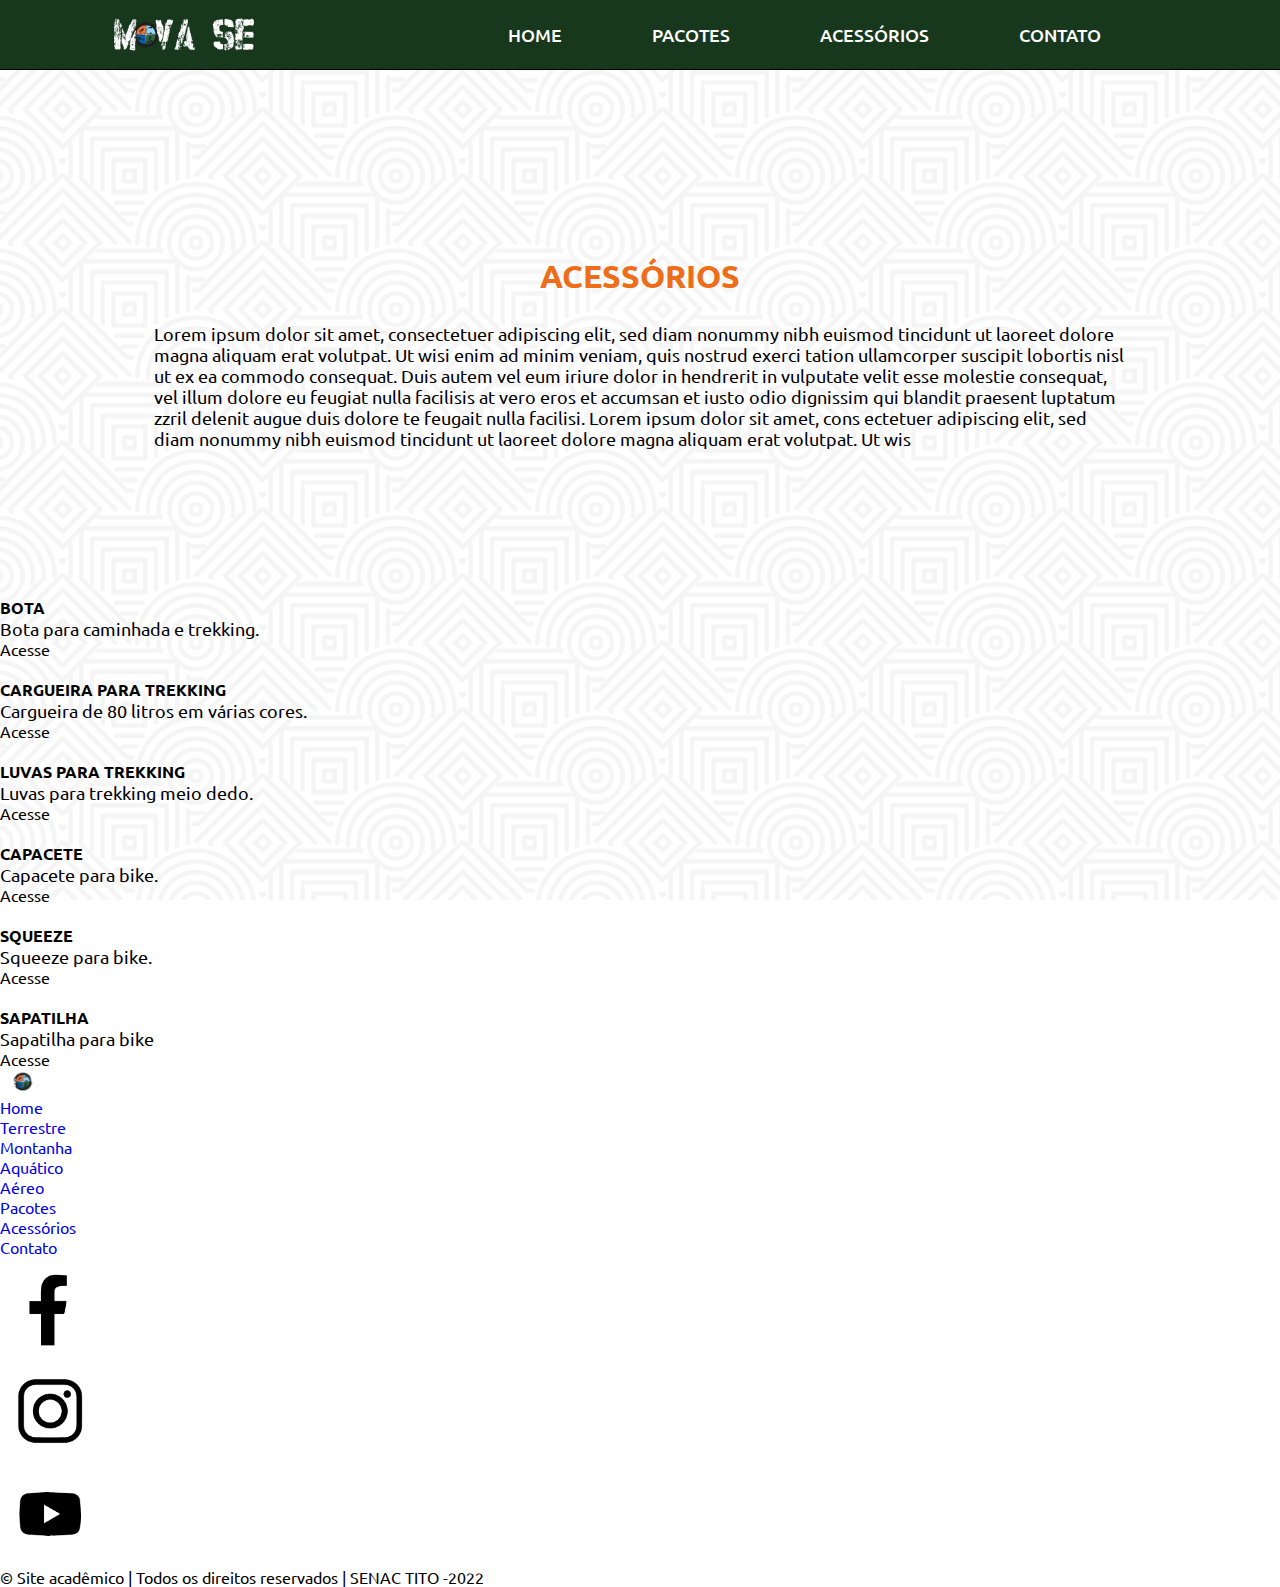
==== site_radical-senac/acessorios.html @ 9a8086a1 "Primeiros arquivos" ====
<!DOCTYPE html>
<html lang="pt-br">
  <head>
    <meta charset="UTF-8" />
    <meta name="viewport" content="width=device-width, initial-scale=1.0" />
    <link rel="icon" href="imagens/icone_logo.png" sizes="64x64" />
    <link rel="stylesheet" href="css/estilos.css" />
    <title>Mova-se</title>
  </head>
  <body>
    <header>
      <h1>
        <a class="flex" href="index.html"
          ><img class="logo" src="imagens/logo.png" alt="Logotipo"
        /></a>
      </h1>
      <nav class="flex">
        <ul>
          <li><a href="index.html">Home</a></li>
          <li><a href="pacotes.html">Pacotes</a></li>
          <li><a href="acessorios.html">Acessórios</a></li>
          <li><a href="contato.html">Contato</a></li>
        </ul>
      </nav>
    </header>
    <main id="conteudo">
      <div class="conteudo-info">
        <h2 class="titulo">Acessórios</h2>
        <p>
          Lorem ipsum dolor sit amet, consectetuer adipiscing elit, sed diam
          nonummy nibh euismod tincidunt ut laoreet dolore magna aliquam erat
          volutpat. Ut wisi enim ad minim veniam, quis nostrud exerci tation
          ullamcorper suscipit lobortis nisl ut ex ea commodo consequat. Duis
          autem vel eum iriure dolor in hendrerit in vulputate velit esse
          molestie consequat, vel illum dolore eu feugiat nulla facilisis at
          vero eros et accumsan et iusto odio dignissim qui blandit praesent
          luptatum zzril delenit augue duis dolore te feugait nulla facilisi.
          Lorem ipsum dolor sit amet, cons ectetuer adipiscing elit, sed diam
          nonummy nibh euismod tincidunt ut laoreet dolore magna aliquam erat
          volutpat. Ut wis
        </p>
      </div>
      <div class="acessorios">
        <div class="produtos">
          <div class="img-produto">
            <img src="imagem/bota.jpg" alt="" />
          </div>
          <h4>BOTA</h4>
          <p>Bota para caminhada e trekking.</p>
          <div class="acesse">Acesse</div>
        </div>

        <div class="produtos">
          <div class="img-produto">
            <img src="imagem/mochila.jpg" alt="" />
          </div>
          <h4>CARGUEIRA PARA TREKKING</h4>
          <p>Cargueira de 80 litros em várias cores.</p>
          <div class="acesse">Acesse</div>
        </div>

        <div class="produtos">
          <div class="img-produto">
            <img src="imagem/luvas.jpg" alt="" />
          </div>
          <h4>LUVAS PARA TREKKING</h4>
          <p>Luvas para trekking meio dedo.</p>
          <div class="acesse">Acesse</div>
        </div>
      </div>

      <div class="acessorios">
        <div class="produtos">
          <div class="img-produto">
            <img src="imagem/capacete.jpg" alt="" />
          </div>
          <h4>CAPACETE</h4>
          <p>Capacete para bike.</p>
          <div class="acesse">Acesse</div>
        </div>

        <div class="produtos">
          <div class="img-produto">
            <img src="imagem/squeeze.jpg" alt="" />
          </div>
          <h4>SQUEEZE</h4>
          <p>Squeeze para bike.</p>
          <div class="acesse">Acesse</div>
        </div>

        <div class="produtos">
          <div class="img-produto">
            <img src="imagem/sapatilha-escalada.jpg" alt="" />
          </div>
          <h4>SAPATILHA</h4>
          <p>Sapatilha para bike</p>
          <div class="acesse">Acesse</div>
        </div>
      </div>
    </main>
    <footer class="rodape">
      <div class="rodape-conteudo">
        <div id="logo-rodape">
          <a href="index.html"><img src="imagens/logo.png" alt="Logotipo" /></a>
        </div>
        <div class="menu-rodape">
          <ul>
            <li><a href="index.html">Home</a></li>
            <li><a href="pacotes.html">Terrestre</a></li>
            <li><a href="pacotes.html">Montanha</a></li>
            <li><a href="pacotes.html">Aquático</a></li>
            <li><a href="pacotes.html">Aéreo</a></li>
          </ul>
        </div>
        <div class="menu-rodape">
          <ul>
            <li><a href="pacotes.html">Pacotes</a></li>
            <li><a href="acessorios.html">Acessórios</a></li>
            <li><a href="contato.html">Contato</a></li>
          </ul>
        </div>
        <div class="redes">
          <ul>
            <li>
              <a href=""
                ><img src="imagens/facebook.png" alt="Logo do facebook"
              /></a>
            </li>
            <li>
              <a href=""
                ><img src="imagens/insta.png" alt="Logo do instagram"
              /></a>
            </li>
            <li>
              <a href=""
                ><img src="imagens/youtube.png" alt="Logo do youtube"
              /></a>
            </li>
          </ul>
        </div>
        <div class="assinatura">
          <p>
            &copy; Site acadêmico | Todos os direitos reservados | SENAC TITO
            -2022
          </p>
        </div>
      </div>
    </footer>
  </body>
</html>
---- site_radical-senac/css/estilos.css ----
@charset "UTF-8";
@import url('https://fonts.googleapis.com/css2?family=Ubuntu:ital,wght@0,300;0,400;0,500;0,700;1,300;1,400;1,500;1,700&display=swap');

/* Regras usando o fluxo de trabalho mobile-first */

* {
  box-sizing: border-box;
  margin: 0;
  padding: 0;
}

body {
  font-family: "Ubuntu", sans-serif;
  background-image: url(../imagens/hypnotize.png);
  background-attachment: fixed;
}

a {
  text-decoration: none;
}

/* Regra para títulos e parágrafos (Reset customizado)
Removemos os espaçamentos deste elementos */

h1,
h2,
h3,
p {
  margin: 0;
  padding: 0;
}

/* Regra para todas as imagens */

img {
  max-width: 100%;
}

.flex {
  display: flex;
  justify-content: center;
  align-items: center;
}

/* Regra de Menu de navegação */
/* Ativamos o elemento flex para o alinhamento
horizontal e vertical do conteúdo */

header {
  display: flex;
  position: fixed;
  justify-content: space-around;
  align-items: center;
  height: 70px;
  width: 100%;
  z-index: 1000;
  background-color: #18381d;
  border-bottom: solid 1px;
}

.logo {
  width: 140px;
}

nav ul {
  display: flex;
  list-style-type: none;
}

nav li {
  margin-right: 40px;
}

nav a {
  padding: 14px 25px;
  color: white;
  font-size: 18px;
  font-weight: 500;
  text-transform: uppercase;
}

nav a:link,
nav a:visited {
  transition: background-color 1s;
  min-height: inherit;
  padding: 14px 25px;
  align-items: center;
  justify-content: center;
}

nav a:hover {
  background-color: #a98e12;
  transition: background-color 1s;
  color: black;
  border-radius: 5%;
}

#conteudo {
  max-width: 100%;
  margin: auto;
}

#conteudo p {
  font-size: 1.1em;
}

.titulo {
  color: #ed6d19;
  font-size: 2em;
  font-weight: bold;
  text-align: center;
  text-transform: uppercase;
}

#destaque {
  max-height: 500px;
  height: 100%;
}

#destaque img {
  border-bottom: dotted #ed6d19 5px;
}

.text-destaque {
  position: relative;
  background-color: rgba(255, 255, 255, 0.8);
  height: 90px;
  bottom: 140px;
  width: 100%;
  margin-top: 5px;
}

.text-destaque h2 {
  font-size: 2em !important;
  margin-top: 5px;
  padding: 5px 0 3px 50px;
}

text-destaque p {
  margin-top: 5px;
  font-size: 1.1em;
  padding: 0 0 5px 50px;
}

#frase {
  color: white;
  background-color: #ed6d19;
  text-align: center;
  height: 80px;
}

#frase p {
  font-size: 1.3em;
  padding: 20px;
}

footer img {
  width: 100px;
}

.card {
  margin: 15px 0;
  padding: 5px;
}

.card p {
  padding: 1% 0 2% 0;
  text-align: center;
}

.card-conteudo figure {
  position: relative;
  width: 50%;
  margin: 1%;
}

.card-conteudo {
  display: flex;
  justify-content: center;
  align-items: center;
  flex-wrap: wrap;
}

.card-conteudo img {
  box-shadow: gray 1px 1px 5px;
}

.card-conteudo a img {
  transition: 1s;
  filter: opacity(0.5);
}

.card-conteudo figcaption {
  position: absolute;
  left: 0;
  bottom: 20px;
  width: 100%;
  padding: 10px 0;
  background-color: rgba(127, 127, 128, 0.8);
  color: white;
  text-align: center;
  font-weight: bold;
  text-transform: uppercase;
}

.card-conteudo a:hover img,
.card-conteudo a:focus img {
  filter: opacity(1);
}

#titulo-video {
  color: white;
  padding: 15px;
}

#video {
  width: 100%;
  background-color: rgba(6, 99, 46, 0.5);
  text-align: center;
}

iframe {
  display: block;
  margin: auto;
  padding: 2% 0 8% 0;
  max-width: 80%;
}

.conteudo-info {
  padding-top: 20%;
}

.conteudo-info p {
  margin: 2% 12% 10%;
}

#card-pacote {
  display: flex;
  padding: 10px;
  background-color: rgba(6, 99, 46, 0.5);
  text-align: center;
}

.card-pacote-info {
  max-width: 300px;
  margin: 1%;
  padding: 1%;
  border-radius: 5px;
  box-shadow: gray 1px 1px 5px;
  background-color: white;
}

.card-pacote-info h3 {
  padding: 1%;
  text-align: left;
}

.card-pacote-info p {
  padding: 3% 2px;
  text-align: justify;
}

.pac-flex {
  display: flex;
  margin-top: 15px;
}

.pac-fotos, .pac-reserva {
  width: 100px;
  padding: 5px;
  border-radius: 3px;
  text-align: center;
  text-transform: uppercase;
  font-weight: 800;
  color: black;
  background-color: #a98e12;
}

.pac-fotos a, .pac-reserva a {
  width: 100px;
  padding: 5px;
  color: black;
}

.pac-fotos a:hover, .pac-reserva a:hover {
  width: 100px;
  padding: 5px;
  background-color: #ECDA87;
  color: white;
  transition: background-color 1s;
  border-radius: 5%;
}

.pac-fotos a:link, .pac-reserva a:link,
.pac-fotos a:visited, .pac-reserva a:visited {
  transition: background-color 2s;
  color: black;
  min-height: inherit;
  padding: 5px;
}
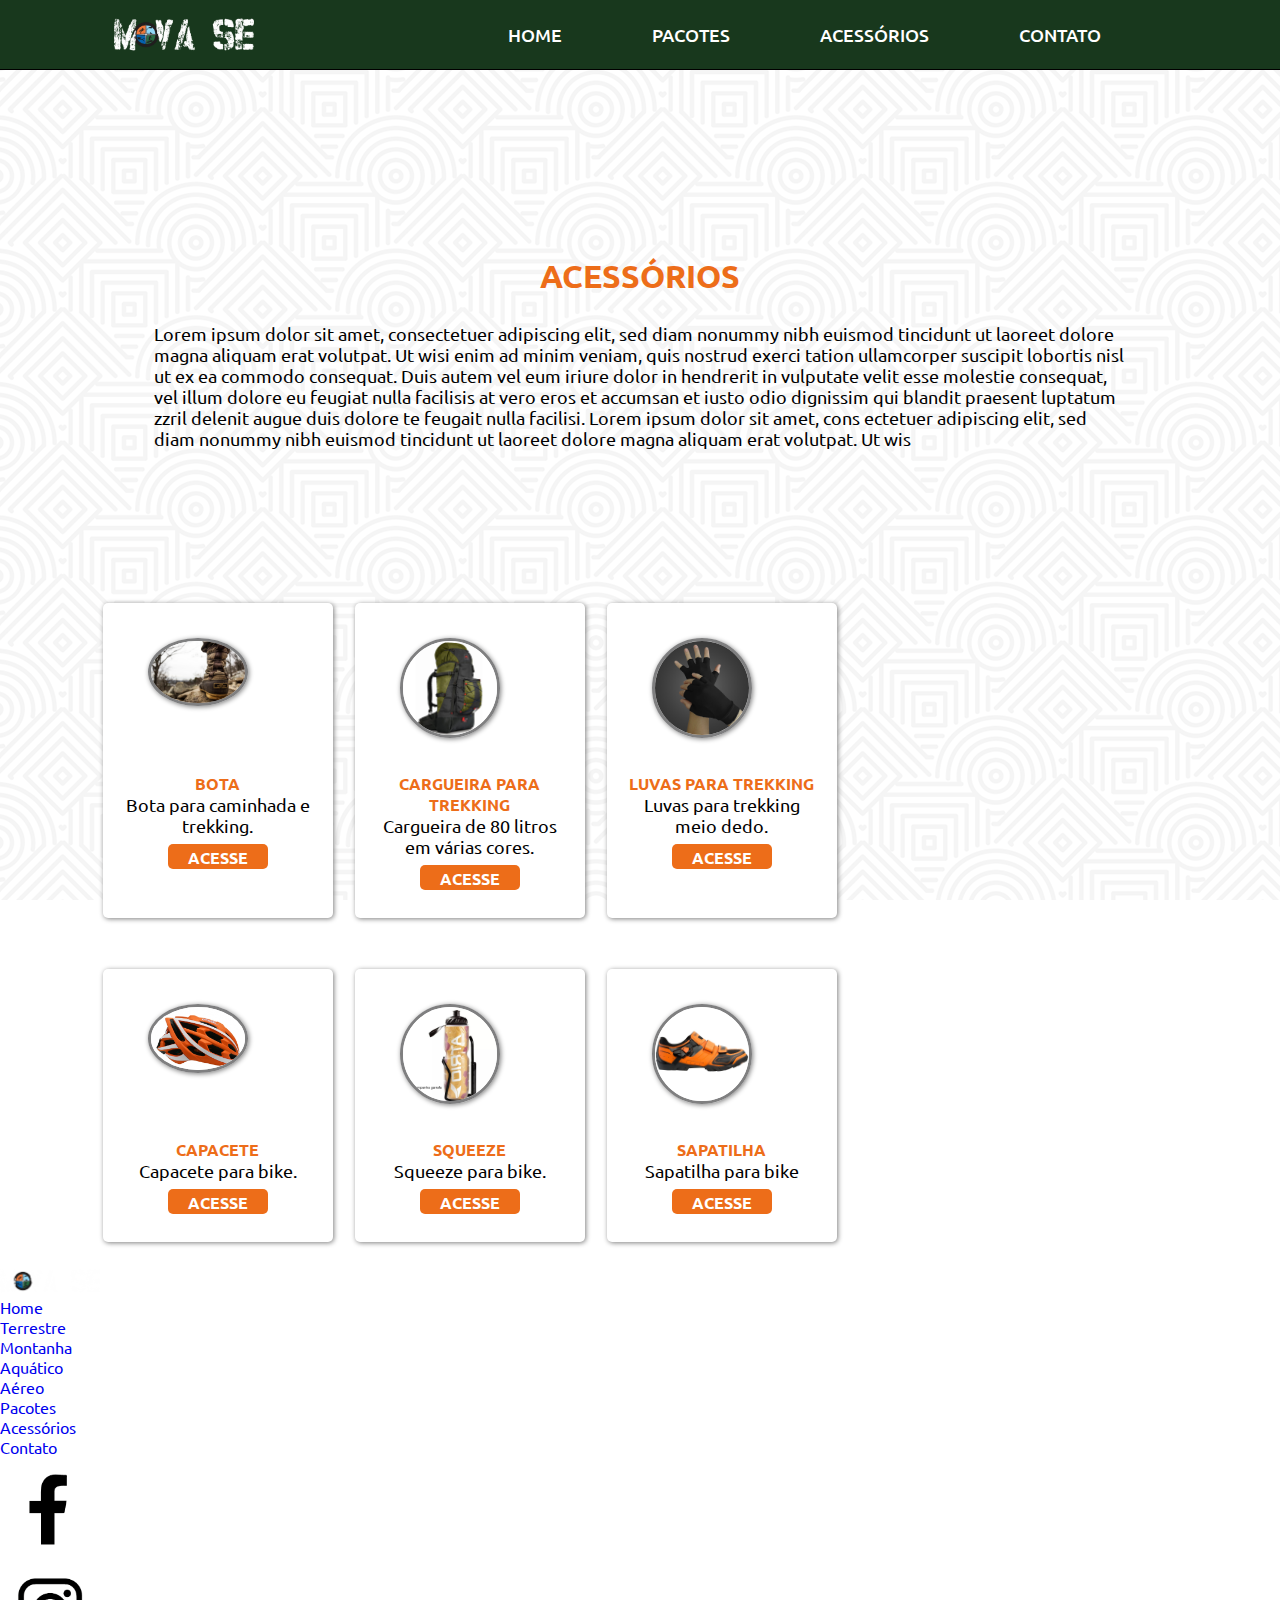
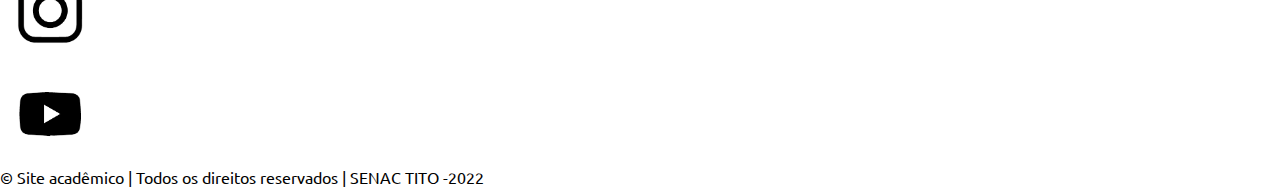
==== commit ab3ed84e: "update styles" ====
--- a/site_radical-senac/acessorios.html
+++ b/site_radical-senac/acessorios.html
@@ -43,7 +43,7 @@
       <div class="acessorios">
         <div class="produtos">
           <div class="img-produto">
-            <img src="imagem/bota.jpg" alt="" />
+            <img src="imagens/bota.jpg" alt="" />
           </div>
           <h4>BOTA</h4>
           <p>Bota para caminhada e trekking.</p>
@@ -52,7 +52,7 @@
 
         <div class="produtos">
           <div class="img-produto">
-            <img src="imagem/mochila.jpg" alt="" />
+            <img src="imagens/mochila.jpg" alt="" />
           </div>
           <h4>CARGUEIRA PARA TREKKING</h4>
           <p>Cargueira de 80 litros em várias cores.</p>
@@ -61,7 +61,7 @@
 
         <div class="produtos">
           <div class="img-produto">
-            <img src="imagem/luvas.jpg" alt="" />
+            <img src="imagens/luvas.jpg" alt="" />
           </div>
           <h4>LUVAS PARA TREKKING</h4>
           <p>Luvas para trekking meio dedo.</p>
@@ -72,7 +72,7 @@
       <div class="acessorios">
         <div class="produtos">
           <div class="img-produto">
-            <img src="imagem/capacete.jpg" alt="" />
+            <img src="imagens/capacete.jpg" alt="" />
           </div>
           <h4>CAPACETE</h4>
           <p>Capacete para bike.</p>
@@ -81,7 +81,7 @@
 
         <div class="produtos">
           <div class="img-produto">
-            <img src="imagem/squeeze.jpg" alt="" />
+            <img src="imagens/squeeze.jpg" alt="" />
           </div>
           <h4>SQUEEZE</h4>
           <p>Squeeze para bike.</p>
@@ -90,7 +90,7 @@
 
         <div class="produtos">
           <div class="img-produto">
-            <img src="imagem/sapatilha-escalada.jpg" alt="" />
+            <img src="imagens/sapatilha-escalada.jpg" alt="" />
           </div>
           <h4>SAPATILHA</h4>
           <p>Sapatilha para bike</p>
--- a/site_radical-senac/css/estilos.css
+++ b/site_radical-senac/css/estilos.css
@@ -299,3 +299,72 @@
   padding: 5px;
 }
 
+.acessorios {
+  display: flex;
+  margin: auto;
+  width: 88%;
+  padding: 15px;
+}
+
+.produtos img {
+  max-width: 100px;
+  border: solid #7f7f80 3px;
+  border-radius: 100%;
+  box-shadow: grey 1px 1px 5px;
+  margin: 10%;
+}
+
+.produtos {
+  box-shadow: grey 1px 1px 5px;
+  text-align: center;
+  padding: 20px;
+  width: 230px;
+  background-color: white;
+  margin: 1%;
+  border-radius: 5px;
+}
+
+.produtos h4 {
+  color: #ed6d19;
+  text-transform: uppercase;
+}
+
+.img-produto {
+  width: 150px;
+  height: 150px;
+}
+
+.acesse {
+  text-transform: uppercase;
+  background-color: #ed6d19;
+  width: 100px;
+  height: 25px;
+  padding: 3px;
+  margin: 8px auto;
+  border-radius: 5px;
+  color: white;
+  font-weight: 600;
+}
+
+#conteudo-contato {
+  display: flex;
+}
+
+.cont-contato {
+  width: 400px;
+  margin: 3%;
+}
+
+.formulario h2,
+.formulario p,
+form {
+  text-align: right;
+  margin: 1%;
+}
+
+.localizacao h2,
+.localizacao p,
+.localizacao iframe {
+  text-align: left;
+  margin: 1%;
+}
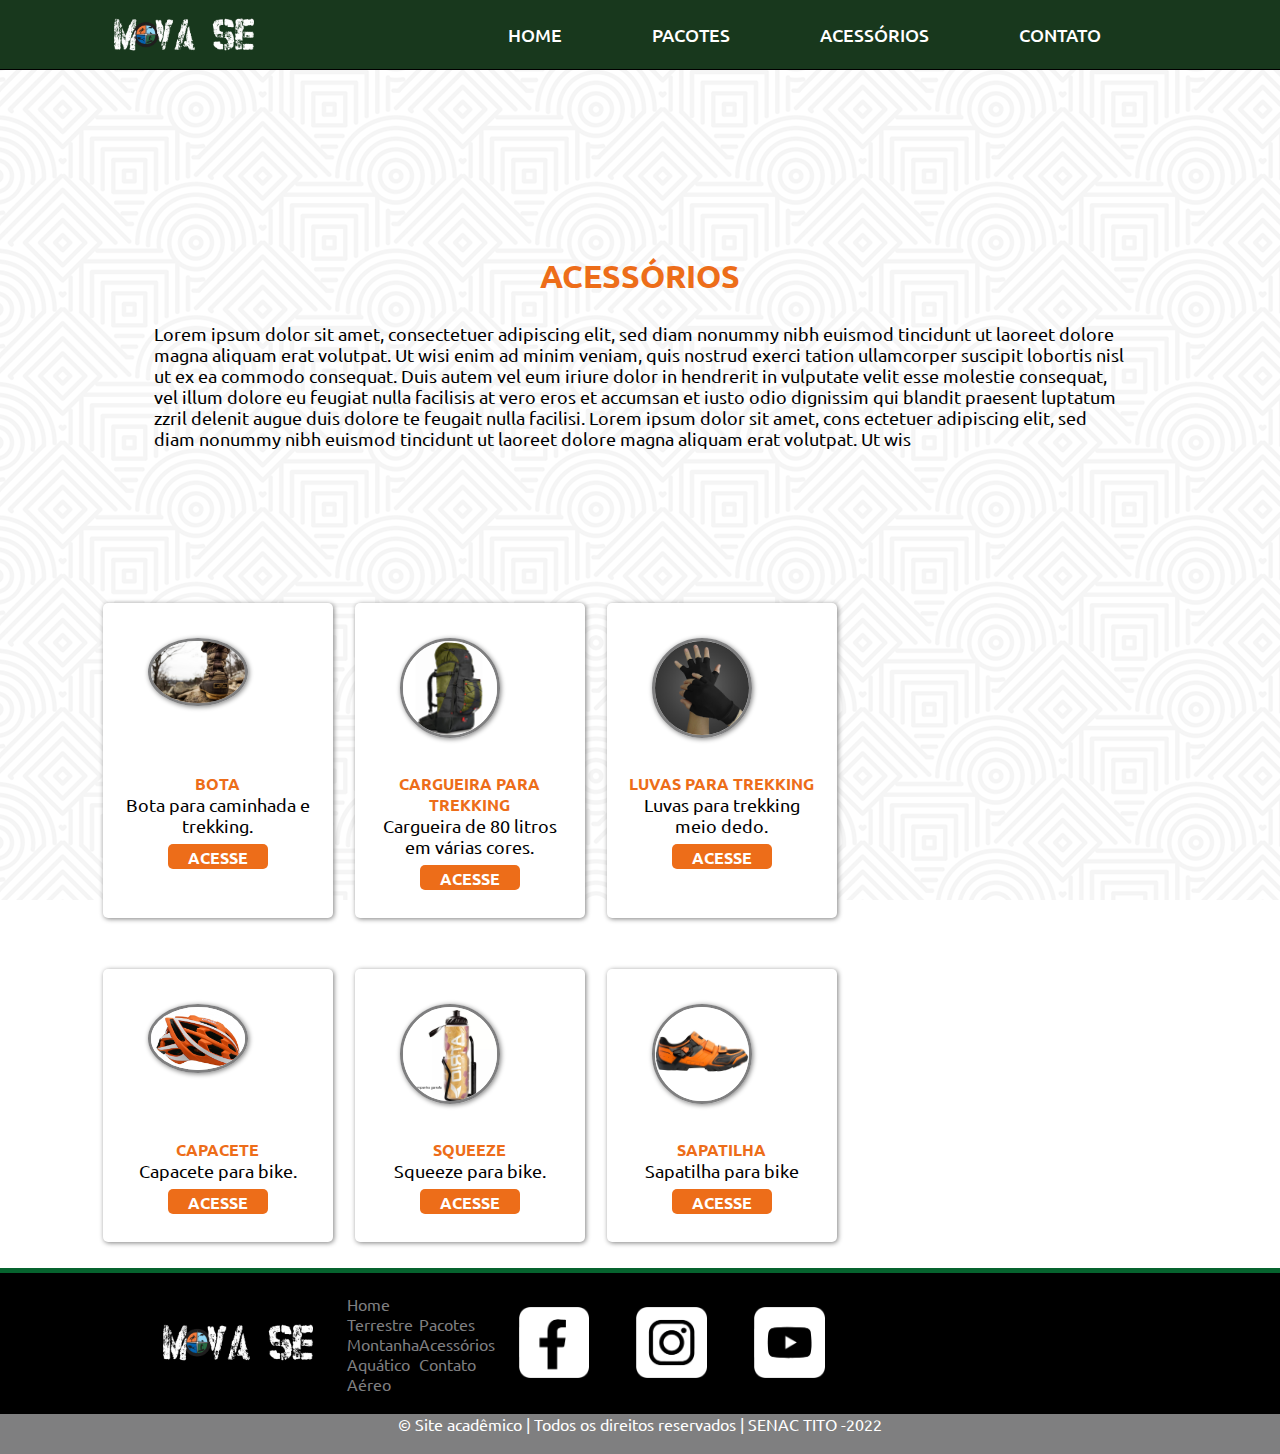
==== commit 0cf8377c: "complete footer" ====
--- a/site_radical-senac/acessorios.html
+++ b/site_radical-senac/acessorios.html
@@ -122,28 +122,22 @@
         <div class="redes">
           <ul>
             <li>
-              <a href=""
-                ><img src="imagens/facebook.png" alt="Logo do facebook"
-              /></a>
+              <img src="imagens/facebook.png" alt="Logo do facebook" />
             </li>
             <li>
-              <a href=""
-                ><img src="imagens/insta.png" alt="Logo do instagram"
-              /></a>
+              <img src="imagens/insta.png" alt="Logo do instagram" />
             </li>
             <li>
-              <a href=""
-                ><img src="imagens/youtube.png" alt="Logo do youtube"
-              /></a>
+              <img src="imagens/youtube.png" alt="Logo do youtube" />
             </li>
           </ul>
         </div>
-        <div class="assinatura">
-          <p>
-            &copy; Site acadêmico | Todos os direitos reservados | SENAC TITO
-            -2022
-          </p>
-        </div>
+      </div>
+      <div class="assinatura">
+        <p>
+          &copy; Site acadêmico | Todos os direitos reservados | SENAC TITO
+          -2022
+        </p>
       </div>
     </footer>
   </body>
--- a/site_radical-senac/css/estilos.css
+++ b/site_radical-senac/css/estilos.css
@@ -1,5 +1,5 @@
 @charset "UTF-8";
-@import url('https://fonts.googleapis.com/css2?family=Ubuntu:ital,wght@0,300;0,400;0,500;0,700;1,300;1,400;1,500;1,700&display=swap');
+@import url("https://fonts.googleapis.com/css2?family=Ubuntu:ital,wght@0,300;0,400;0,500;0,700;1,300;1,400;1,500;1,700&display=swap");
 
 /* Regras usando o fluxo de trabalho mobile-first */
 
@@ -132,11 +132,12 @@
 
 .text-destaque h2 {
   font-size: 2em !important;
+  color: black !important;
   margin-top: 5px;
   padding: 5px 0 3px 50px;
 }
 
-text-destaque p {
+.text-destaque p {
   margin-top: 5px;
   font-size: 1.1em;
   padding: 0 0 5px 50px;
@@ -154,10 +155,6 @@
   padding: 20px;
 }
 
-footer img {
-  width: 100px;
-}
-
 .card {
   margin: 15px 0;
   padding: 5px;
@@ -170,6 +167,7 @@
 
 .card-conteudo figure {
   position: relative;
+  box-shadow: gray 1px 1px 5px;
   width: 50%;
   margin: 1%;
 }
@@ -265,7 +263,8 @@
   margin-top: 15px;
 }
 
-.pac-fotos, .pac-reserva {
+.pac-fotos,
+.pac-reserva {
   width: 100px;
   padding: 5px;
   border-radius: 3px;
@@ -276,23 +275,27 @@
   background-color: #a98e12;
 }
 
-.pac-fotos a, .pac-reserva a {
+.pac-fotos a,
+.pac-reserva a {
   width: 100px;
   padding: 5px;
   color: black;
 }
 
-.pac-fotos a:hover, .pac-reserva a:hover {
+.pac-fotos a:hover,
+.pac-reserva a:hover {
   width: 100px;
   padding: 5px;
-  background-color: #ECDA87;
+  background-color: #ecda87;
   color: white;
   transition: background-color 1s;
   border-radius: 5%;
 }
 
-.pac-fotos a:link, .pac-reserva a:link,
-.pac-fotos a:visited, .pac-reserva a:visited {
+.pac-fotos a:link,
+.pac-reserva a:link,
+.pac-fotos a:visited,
+.pac-reserva a:visited {
   transition: background-color 2s;
   color: black;
   min-height: inherit;
@@ -368,3 +371,72 @@
   text-align: left;
   margin: 1%;
 }
+
+button {
+  border: none;
+  background-color: #ed6d19;
+  height: 30px;
+  margin-left: 40px;
+  color: white;
+  cursor: pointer;
+  border-radius: 5px;
+  box-shadow: gray 1px 1px 5px;
+  padding-inline: 8px;
+  text-transform: uppercase;
+  font-weight: 600;
+}
+
+button:hover {
+  background-color: #a98e12;
+}
+
+.rodape {
+  border-top: solid #06632e 5px;
+  background-color: black;
+  color: #7f7f80;
+}
+
+.rodape-conteudo {
+  display: flex;
+  align-items: center;
+  margin: 10px 0 10px 10%;
+}
+
+.rodape-conteudo ul {
+  list-style-type: none;
+}
+
+#logo-rodape {
+  max-width: 150px;
+  margin: 3%;
+}
+
+.menu-rodape a {
+  text-decoration: none;
+  color: #7f7f80;
+}
+
+.menu-rodape a:hover {
+  color: white;
+}
+
+.redes img {
+  min-width: 30px;
+}
+
+.redes ul {
+  display: flex;
+  text-align: center;
+}
+
+.redes li {
+  width: 15%;
+  padding: 3%;
+}
+
+.assinatura {
+  color: white;
+  background-color: #7f7f80;
+  text-align: center;
+  height: 40px;
+}
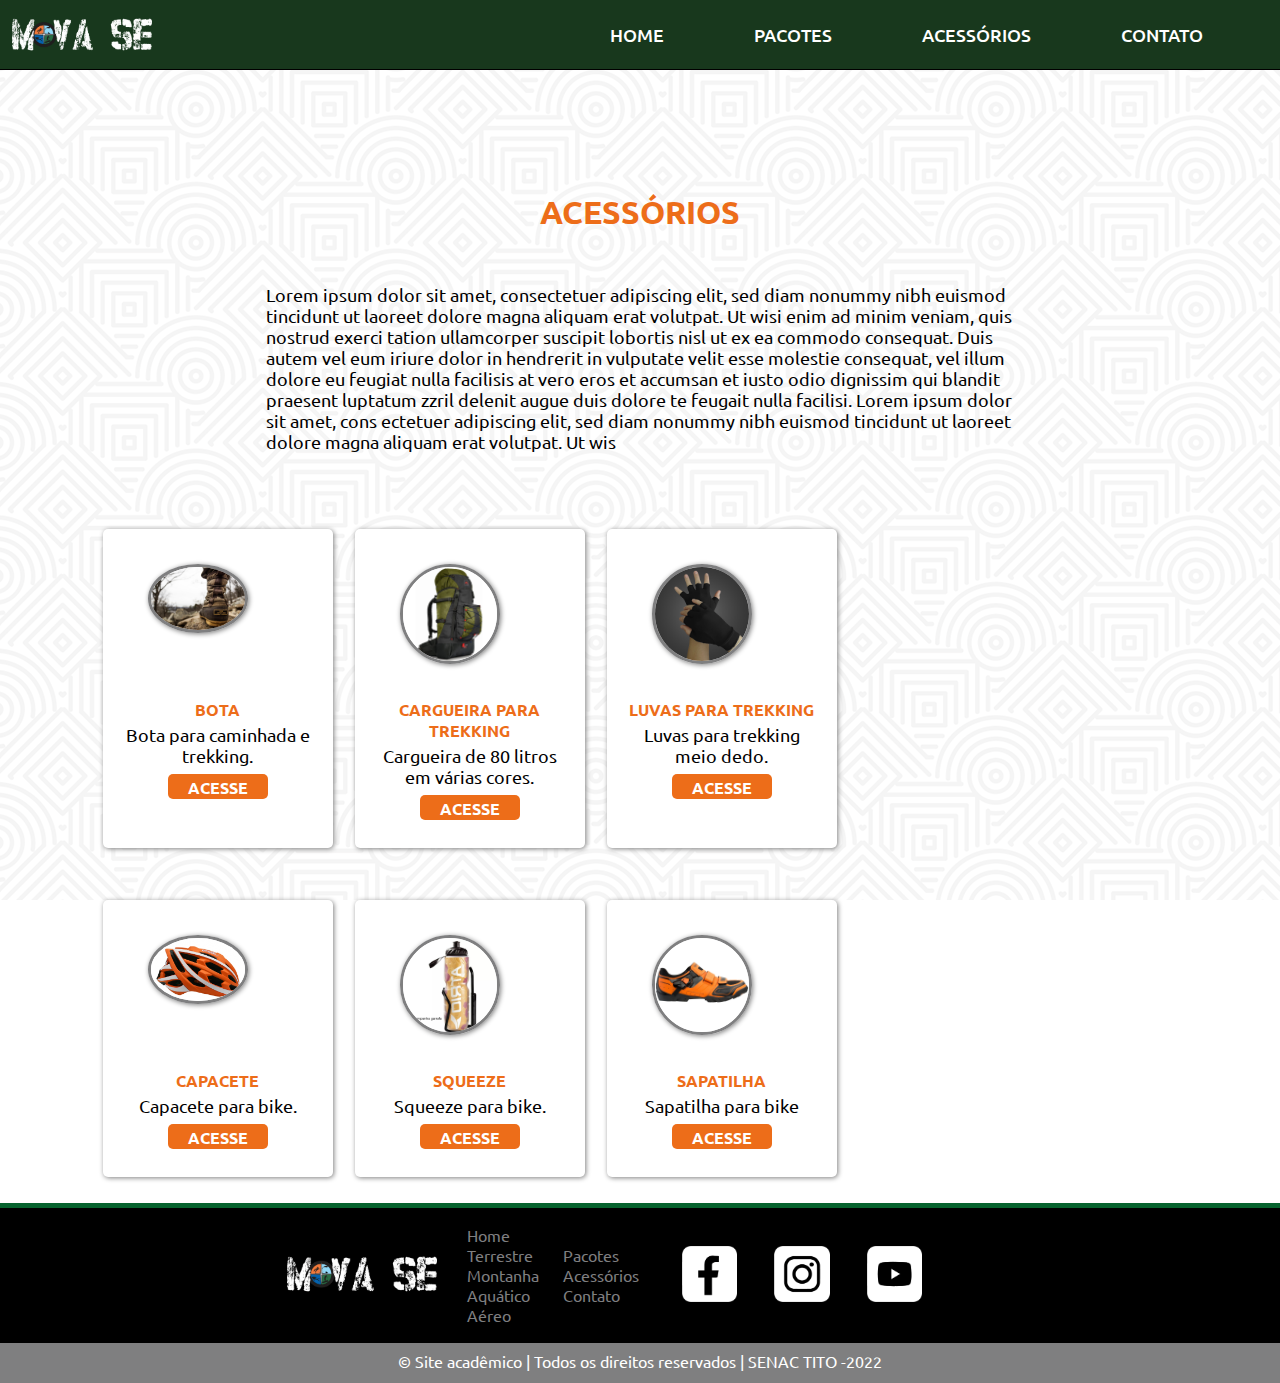
==== commit df41edf0: "create modal" ====
--- a/site_radical-senac/acessorios.html
+++ b/site_radical-senac/acessorios.html
@@ -47,16 +47,28 @@
           </div>
           <h4>BOTA</h4>
           <p>Bota para caminhada e trekking.</p>
-          <div class="acesse">Acesse</div>
+          <div class="acesse"><a id="modalBtn">Acesse</a></div>
         </div>
-
+        <!-- Modal - Início -->
+        <div id="simpleModal" class="modal-overlay">
+          <div class="modal-content">
+            <div class="modal-header">
+              <span class="closeBtn">x</span>
+              <h2>Meu modal</h2>
+            </div>
+            <div class="modal-body">
+              <p>Conteúdo</p>
+            </div>
+          </div>
+        </div>
+        <!-- Modal - Fim -->
         <div class="produtos">
           <div class="img-produto">
             <img src="imagens/mochila.jpg" alt="" />
           </div>
           <h4>CARGUEIRA PARA TREKKING</h4>
           <p>Cargueira de 80 litros em várias cores.</p>
-          <div class="acesse">Acesse</div>
+          <div class="acesse"><a id="modalBtn">Acesse</a></div>
         </div>
 
         <div class="produtos">
@@ -65,7 +77,7 @@
           </div>
           <h4>LUVAS PARA TREKKING</h4>
           <p>Luvas para trekking meio dedo.</p>
-          <div class="acesse">Acesse</div>
+          <div class="acesse"><a id="modalBtn">Acesse</a></div>
         </div>
       </div>
 
@@ -76,7 +88,7 @@
           </div>
           <h4>CAPACETE</h4>
           <p>Capacete para bike.</p>
-          <div class="acesse">Acesse</div>
+          <div class="acesse"><a id="modalBtn">Acesse</a></div>
         </div>
 
         <div class="produtos">
@@ -85,7 +97,7 @@
           </div>
           <h4>SQUEEZE</h4>
           <p>Squeeze para bike.</p>
-          <div class="acesse">Acesse</div>
+          <div class="acesse"><a id="modalBtn">Acesse</a></div>
         </div>
 
         <div class="produtos">
@@ -94,7 +106,7 @@
           </div>
           <h4>SAPATILHA</h4>
           <p>Sapatilha para bike</p>
-          <div class="acesse">Acesse</div>
+          <div class="acesse"><a id="modalBtn">Acesse</a></div>
         </div>
       </div>
     </main>
@@ -140,5 +152,41 @@
         </p>
       </div>
     </footer>
+
+    <script>
+      // Get modal element
+      var modal = document.getElementById("simpleModal");
+      // Get open modal button
+      var modalBtn = document.getElementById("modalBtn");
+      // Get close button
+      var closeBtn = document.getElementsByClassName("closeBtn")[0];
+
+      // Listen for open click
+      modalBtn.addEventListener("click", openModal);
+      // Listen for close click
+      closeBtn.addEventListener("click", closeModal);
+      // Listen for outside click
+      window.addEventListener("click", outsideClick);
+
+      // Open modal
+      function openModal() {
+        modal.style.display = "block";
+      }
+
+      // Close modal
+      function closeModal() {
+        modal.style.display = "none";
+      }
+
+      // Click outside and close
+      function outsideClick(e) {
+        if (e.target == modal) {
+          modal.style.display = "none";
+        }
+      }
+    </script>
   </body>
 </html>
+
+<!--ref: https://codepen.io/mngu/pen/oGzxXN-->
+<!--ref: https://softauthor.com/make-custom-popup-modal-window-in-vanilla-javascript/-->--- a/site_radical-senac/css/estilos.css
+++ b/site_radical-senac/css/estilos.css
@@ -49,10 +49,10 @@
 header {
   display: flex;
   position: fixed;
+  height: 70px;
+  width: 100%;
   justify-content: space-around;
   align-items: center;
-  height: 70px;
-  width: 100%;
   z-index: 1000;
   background-color: #18381d;
   border-bottom: solid 1px;
@@ -81,18 +81,18 @@
 
 nav a:link,
 nav a:visited {
-  transition: background-color 1s;
+  padding: 14px 25px;
   min-height: inherit;
-  padding: 14px 25px;
   align-items: center;
   justify-content: center;
+  transition: background-color 1s;
 }
 
 nav a:hover {
-  background-color: #a98e12;
+  border-radius: 5%;
   transition: background-color 1s;
   color: black;
-  border-radius: 5%;
+  background-color: #a98e12;
 }
 
 #conteudo {
@@ -123,36 +123,36 @@
 
 .text-destaque {
   position: relative;
-  background-color: rgba(255, 255, 255, 0.8);
-  height: 90px;
   bottom: 140px;
   width: 100%;
+  height: 90px;
   margin-top: 5px;
+  background-color: rgba(255, 255, 255, 0.8);
 }
 
 .text-destaque h2 {
+  margin-top: 5px;
+  padding: 5px 0 3px 50px;
   font-size: 2em !important;
   color: black !important;
-  margin-top: 5px;
-  padding: 5px 0 3px 50px;
 }
 
 .text-destaque p {
   margin-top: 5px;
+  padding: 0 0 5px 50px;
   font-size: 1.1em;
-  padding: 0 0 5px 50px;
 }
 
 #frase {
+  height: 80px;
+  text-align: center;
   color: white;
   background-color: #ed6d19;
-  text-align: center;
-  height: 80px;
 }
 
 #frase p {
+  padding: 20px;
   font-size: 1.3em;
-  padding: 20px;
 }
 
 .card {
@@ -167,9 +167,9 @@
 
 .card-conteudo figure {
   position: relative;
-  box-shadow: gray 1px 1px 5px;
   width: 50%;
   margin: 1%;
+  box-shadow: gray 1px 1px 5px;
 }
 
 .card-conteudo {
@@ -181,11 +181,6 @@
 
 .card-conteudo img {
   box-shadow: gray 1px 1px 5px;
-}
-
-.card-conteudo a img {
-  transition: 1s;
-  filter: opacity(0.5);
 }
 
 .card-conteudo figcaption {
@@ -203,12 +198,13 @@
 
 .card-conteudo a:hover img,
 .card-conteudo a:focus img {
-  filter: opacity(1);
+  transition: 1s;
+  filter: opacity(0.5);
 }
 
 #titulo-video {
-  color: white;
   padding: 15px;
+  color: white;
 }
 
 #video {
@@ -220,8 +216,8 @@
 iframe {
   display: block;
   margin: auto;
+  max-width: 80%;
   padding: 2% 0 8% 0;
-  max-width: 80%;
 }
 
 .conteudo-info {
@@ -261,6 +257,7 @@
 .pac-flex {
   display: flex;
   margin-top: 15px;
+  justify-content: space-evenly;
 }
 
 .pac-fotos,
@@ -296,10 +293,10 @@
 .pac-reserva a:link,
 .pac-fotos a:visited,
 .pac-reserva a:visited {
+  min-height: inherit;
+  padding: 5px;
   transition: background-color 2s;
   color: black;
-  min-height: inherit;
-  padding: 5px;
 }
 
 .acessorios {
@@ -311,19 +308,19 @@
 
 .produtos img {
   max-width: 100px;
+  margin: 10%;
   border: solid #7f7f80 3px;
   border-radius: 100%;
   box-shadow: grey 1px 1px 5px;
-  margin: 10%;
 }
 
 .produtos {
+  width: 230px;
+  margin: 1%;
+  padding: 20px;
+  text-align: center;
   box-shadow: grey 1px 1px 5px;
-  text-align: center;
-  padding: 20px;
-  width: 230px;
   background-color: white;
-  margin: 1%;
   border-radius: 5px;
 }
 
@@ -332,21 +329,75 @@
   text-transform: uppercase;
 }
 
+.produtos p {
+  margin-top: 4px;
+  font-size: 12px;
+}
+
 .img-produto {
   width: 150px;
   height: 150px;
 }
 
 .acesse {
-  text-transform: uppercase;
-  background-color: #ed6d19;
   width: 100px;
   height: 25px;
   padding: 3px;
   margin: 8px auto;
+  text-transform: uppercase;
+  color: white;
+  font-weight: 600;
+  background-color: #ed6d19;
   border-radius: 5px;
-  color: white;
-  font-weight: 600;
+  cursor: pointer;
+}
+
+.modal-overlay {
+  display: none;
+  position: fixed;
+  z-index: 1;
+  left: 0;
+  top: 0;
+  height: 100%;
+  width: 100%;
+  overflow: auto;
+  background-color: rgba(0, 0, 0, 0.5);
+}
+
+.modal-content {
+  background-color: #f4f4f4;
+  margin: 20% auto;
+  width: 70%;
+  box-shadow: 0 5px 8px 0 rgba(0, 0, 0, 0.2), 0 7px 20px 0 rgba(0, 0, 0, 0.17);
+}
+
+.modal-header h2 {
+  margin: 0;
+}
+
+.modal-header {
+  background: #06632e;
+  padding: 15px;
+  color: #fff;
+}
+
+.modal-body {
+  padding: 10px 20px;
+}
+
+.closeBtn {
+  margin-bottom: 8px;
+  margin-right: 4px;
+  font-size: 24px;
+  color: #fff;
+  float: right;
+}
+
+.closeBtn:hover,
+.closeBtn:focus {
+  color: #ed6d19;
+  text-decoration: none;
+  cursor: pointer;
 }
 
 #conteudo-contato {
@@ -361,27 +412,32 @@
 .formulario h2,
 .formulario p,
 form {
+  margin: 1%;
   text-align: right;
-  margin: 1%;
+}
+
+textarea {
+  padding: 4px 8px;
+  resize: none;
 }
 
 .localizacao h2,
 .localizacao p,
 .localizacao iframe {
+  margin: 1%;
   text-align: left;
-  margin: 1%;
 }
 
 button {
-  border: none;
-  background-color: #ed6d19;
   height: 30px;
   margin-left: 40px;
-  color: white;
+  padding-inline: 8px;
+  border: none;
   cursor: pointer;
   border-radius: 5px;
   box-shadow: gray 1px 1px 5px;
-  padding-inline: 8px;
+  background-color: #ed6d19;
+  color: white;
   text-transform: uppercase;
   font-weight: 600;
 }
@@ -399,7 +455,7 @@
 .rodape-conteudo {
   display: flex;
   align-items: center;
-  margin: 10px 0 10px 10%;
+  margin: 16px 0 16px 10%;
 }
 
 .rodape-conteudo ul {
@@ -411,6 +467,10 @@
   margin: 3%;
 }
 
+.menu-rodape {
+  margin-right: 24px;
+}
+
 .menu-rodape a {
   text-decoration: none;
   color: #7f7f80;
@@ -439,4 +499,135 @@
   background-color: #7f7f80;
   text-align: center;
   height: 40px;
-}
+  padding-top: 8px;
+}
+
+/* Design Responsivo */
+/* 3ª parte: Media Queries.
+Regras com ajustes para a visulaização do site
+em tamanhos de telas maiores (breakpoints) */
+
+/* Para telas a partir de 720px */
+@media screen and (min-width: 720px) {
+  .topo {
+    padding-left: 8%;
+    width: 100%;
+    top: 0;
+    height: 70px;
+    z-index: 1000;
+  }
+
+  .topo div {
+    justify-content: center;
+    align-items: center;
+  }
+
+  #destaque {
+    max-height: 280px;
+  }
+
+  .card-conteudo {
+    flex-direction: column;
+  }
+
+  .card-conteudo figure {
+    height: 20vh;
+    width: 200px;
+  }
+
+  .card-conteudo figcaption {
+    bottom: 4px;
+  }
+} /* fim do 720px */
+
+@media screen and (min-width: 750px) {
+  #frase {
+    margin-top: 5%;
+  }
+
+  .conteudo-info {
+    padding-top: 15%;
+  }
+
+  .conteudo-info p {
+    margin: 6%;
+  }
+}
+
+@media screen and (min-width: 850px) {
+  nav {
+    padding-left: 16%;
+  }
+
+  #frase {
+    margin-top: 7%;
+  }
+
+  .card-conteudo {
+    flex-direction: row;
+    margin: 20px 20px 60px 20px;
+    margin-inline: 10%;
+  }
+
+  .card-conteudo figure {
+    width: 40%;
+    margin: 30px;
+  }
+
+  .card,
+  iframe,
+  .conteudo-info {
+    max-width: 850px;
+    margin: auto;
+  }
+
+  /*  .pac-reserva {
+    margin-left: 36%;
+  } */
+
+  .rodape-conteudo {
+    margin-left: 20%;
+  }
+
+  /*  .assinatura p {
+    padding-top: 1%;
+  } */
+}
+
+@media screen and (min-width: 920px) {
+  nav {
+    padding-left: 18%;
+  }
+
+  #frase {
+    margin-top: 14%;
+  }
+}
+
+@media screen and (min-width: 1124px) {
+  #frase {
+    margin-top: 25%;
+  }
+
+  nav {
+    padding-left: 32%;
+  }
+}
+
+@media screen and (min-width: 1500px) {
+  #frase {
+    margin-top: 25%;
+  }
+
+  nav {
+    padding-left: 45%;
+  }
+
+  .conteudo-info {
+    padding-top: 10%;
+  }
+
+  .card-conteudo figcaption {
+    bottom: 4px;
+  }
+}
